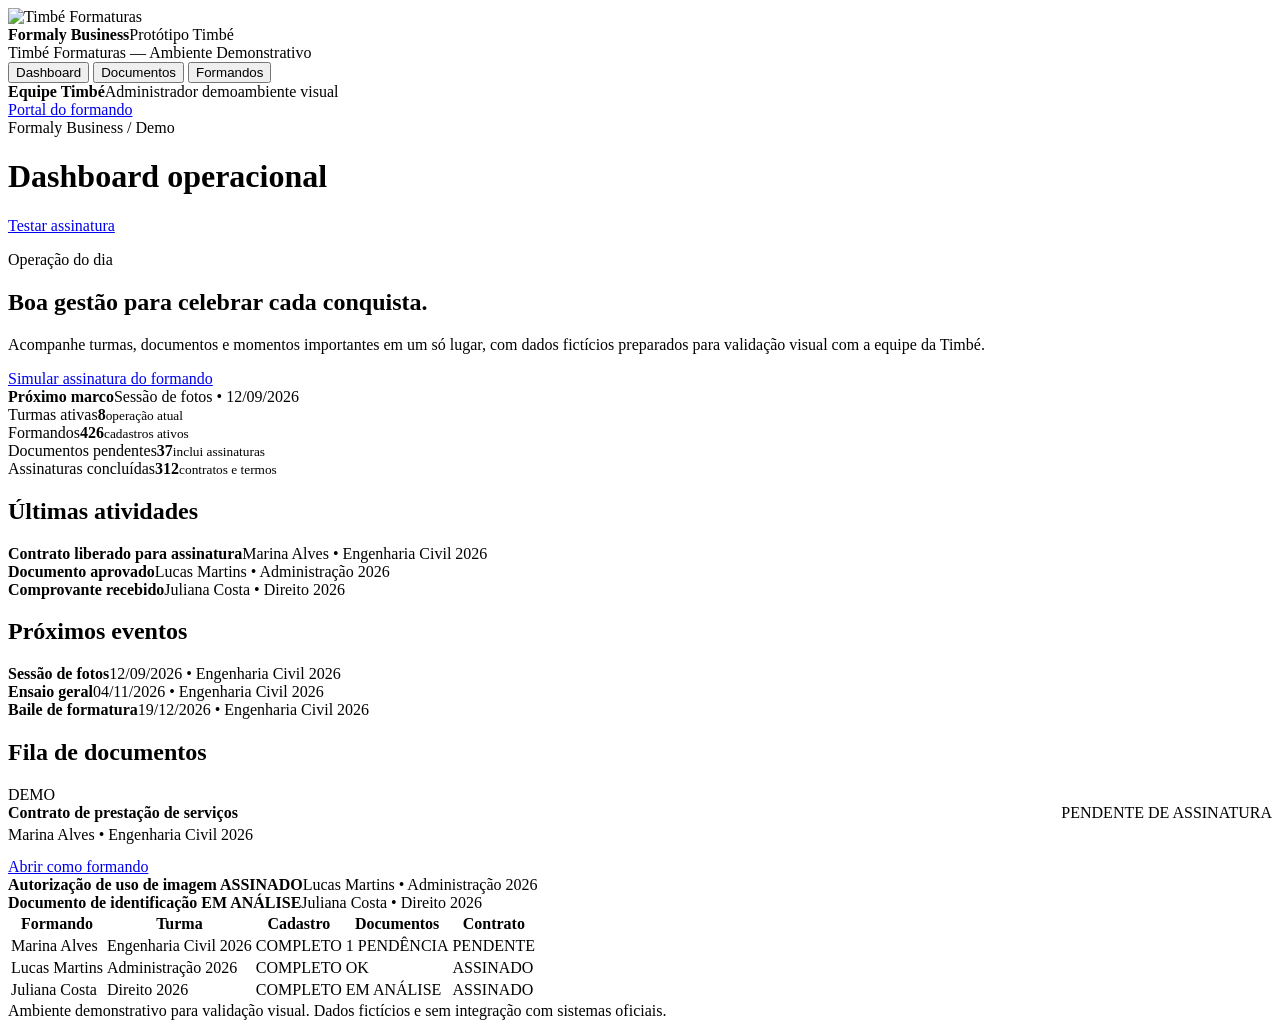
==== pages-demo/index.html @ 1c3a6b24 "feat: adiciona painel estático para validação da equipe" ====
<!DOCTYPE html>
<html lang="pt-BR">
<head>
  <meta charset="utf-8">
  <meta name="viewport" content="width=device-width,initial-scale=1">
  <title>Formaly Business | Demo Timbé</title>
  <meta name="theme-color" content="#030303">
  <link rel="preload" as="image" href="./assets/brand/timbe/dashboard-cover.webp">
  <link rel="stylesheet" href="./css/business.css">
  <link rel="stylesheet" href="./css/demo-signature.css">
  <script src="https://unpkg.com/@phosphor-icons/web"></script>
</head>
<body>
  <div id="toastContainer" class="toast-stack" aria-live="polite"></div>
  <div class="app-shell">
    <aside class="sidebar" aria-label="Menu principal">
      <div class="sidebar__brand">
        <div class="sidebar__brand-main">
          <img class="brand-logo" src="./assets/brand/timbe/logo-original.png" alt="Timbé Formaturas" width="133" height="67">
          <div class="product-mark"><strong>Formaly Business</strong><span>Protótipo Timbé</span></div>
        </div>
        <span class="org-pill"><i class="ph ph-map-pin"></i> Timbé Formaturas — Ambiente Demonstrativo</span>
      </div>
      <nav class="nav-list">
        <button class="nav-button is-active" data-screen="dashboard"><i class="ph ph-squares-four"></i><span>Dashboard</span></button>
        <button class="nav-button" data-screen="documentos"><i class="ph ph-files"></i><span>Documentos</span></button>
        <button class="nav-button" data-screen="alunos"><i class="ph ph-student"></i><span>Formandos</span></button>
      </nav>
      <div class="sidebar__footer"><div class="user-chip"><strong>Equipe Timbé</strong><span>Administrador demo</span><span>ambiente visual</span></div><a class="button button--ghost" href="./aluno.html"><i class="ph ph-user-circle"></i><span>Portal do formando</span></a></div>
    </aside>

    <main class="main">
      <header class="topbar"><div><div class="breadcrumbs">Formaly Business / Demo</div><h1 id="pageTitle" class="page-title">Dashboard operacional</h1></div><a class="button button--primary" href="./aluno.html"><i class="ph ph-signature"></i> Testar assinatura</a></header>
      <div class="content">
        <section id="screen-dashboard" class="screen is-active">
          <article class="dashboard-hero">
            <div><p class="eyebrow">Operação do dia</p><h2>Boa gestão para celebrar <span>cada conquista.</span></h2><p>Acompanhe turmas, documentos e momentos importantes em um só lugar, com dados fictícios preparados para validação visual com a equipe da Timbé.</p><div class="dashboard-hero__actions"><a class="button button--primary" href="./aluno.html"><i class="ph ph-signature"></i> Simular assinatura do formando</a></div></div>
            <aside class="dashboard-spotlight"><strong>Próximo marco</strong><span>Sessão de fotos • 12/09/2026</span></aside>
          </article>
          <div class="metric-grid">
            <article class="metric-card"><div><span>Turmas ativas</span><strong>8</strong><small>operação atual</small></div><div class="metric-card__icon"><i class="ph ph-graduation-cap"></i></div></article>
            <article class="metric-card"><div><span>Formandos</span><strong>426</strong><small>cadastros ativos</small></div><div class="metric-card__icon"><i class="ph ph-student"></i></div></article>
            <article class="metric-card"><div><span>Documentos pendentes</span><strong id="dashboardPending">37</strong><small>inclui assinaturas</small></div><div class="metric-card__icon"><i class="ph ph-files"></i></div></article>
            <article class="metric-card"><div><span>Assinaturas concluídas</span><strong id="dashboardSigned">312</strong><small>contratos e termos</small></div><div class="metric-card__icon"><i class="ph ph-signature"></i></div></article>
          </div>
          <div class="grid-2">
            <article class="panel"><div class="panel__head"><h2 class="panel__title">Últimas atividades</h2></div><div class="stack"><div class="activity-item"><strong>Contrato liberado para assinatura</strong><span>Marina Alves • Engenharia Civil 2026</span></div><div class="activity-item"><strong>Documento aprovado</strong><span>Lucas Martins • Administração 2026</span></div><div class="activity-item"><strong>Comprovante recebido</strong><span>Juliana Costa • Direito 2026</span></div></div></article>
            <article class="panel"><div class="panel__head"><h2 class="panel__title">Próximos eventos</h2></div><div class="stack"><div class="activity-item"><strong>Sessão de fotos</strong><span>12/09/2026 • Engenharia Civil 2026</span></div><div class="activity-item"><strong>Ensaio geral</strong><span>04/11/2026 • Engenharia Civil 2026</span></div><div class="activity-item"><strong>Baile de formatura</strong><span>19/12/2026 • Engenharia Civil 2026</span></div></div></article>
          </div>
        </section>

        <section id="screen-documentos" class="screen">
          <article class="panel">
            <div class="panel__head"><h2 class="panel__title">Fila de documentos</h2><span class="badge badge--info">DEMO</span></div>
            <div class="stack">
              <div class="document-item"><div class="contract-card__top"><div><strong>Contrato de prestação de serviços</strong><span>Marina Alves • Engenharia Civil 2026</span></div><span id="adminContractBadge" class="badge badge--warning">PENDENTE DE ASSINATURA</span></div><div class="contract-actions"><a class="button button--primary" href="./aluno.html">Abrir como formando</a><button id="adminCertificateBtn" class="button" type="button" hidden>Ver comprovante</button></div><small id="adminSignatureSummary" class="muted"></small></div>
              <div class="document-item"><strong>Autorização de uso de imagem <span class="badge badge--success">ASSINADO</span></strong><span>Lucas Martins • Administração 2026</span></div>
              <div class="document-item"><strong>Documento de identificação <span class="badge badge--info">EM ANÁLISE</span></strong><span>Juliana Costa • Direito 2026</span></div>
            </div>
          </article>
        </section>

        <section id="screen-alunos" class="screen">
          <div class="table-shell"><div class="table-scroll"><table><thead><tr><th>Formando</th><th>Turma</th><th>Cadastro</th><th>Documentos</th><th>Contrato</th></tr></thead><tbody><tr><td>Marina Alves</td><td>Engenharia Civil 2026</td><td><span class="badge badge--success">COMPLETO</span></td><td><span class="badge badge--warning">1 PENDÊNCIA</span></td><td id="studentContractCell"><span class="badge badge--warning">PENDENTE</span></td></tr><tr><td>Lucas Martins</td><td>Administração 2026</td><td><span class="badge badge--success">COMPLETO</span></td><td><span class="badge badge--success">OK</span></td><td><span class="badge badge--success">ASSINADO</span></td></tr><tr><td>Juliana Costa</td><td>Direito 2026</td><td><span class="badge badge--success">COMPLETO</span></td><td><span class="badge badge--info">EM ANÁLISE</span></td><td><span class="badge badge--success">ASSINADO</span></td></tr></tbody></table></div></div>
        </section>
      </div>
      <footer class="content muted">Ambiente demonstrativo para validação visual. Dados fictícios e sem integração com sistemas oficiais.</footer>
    </main>
  </div>

  <dialog id="certificateDialog" class="demo-dialog"><div class="modal signature-modal"><div class="modal__head"><h2 class="panel__title">Comprovante de assinatura</h2><button class="icon-button" type="button" id="closeCertificateBtn">×</button></div><div class="modal__body" id="certificateContent"></div><div class="modal__footer"><button class="button button--primary" type="button" id="finishCertificateBtn">Concluir</button></div></div></dialog>
  <script type="module" src="./js/demo-admin.js"></script>
</body>
</html>
---- pages-demo/css/demo-signature.css ----
.demo-dialog{border:0;background:transparent;padding:0;max-width:min(940px,94vw);width:100%}.demo-dialog::backdrop{background:rgba(0,0,0,.72);backdrop-filter:blur(4px)}.signature-modal{width:100%;max-height:88vh;overflow:auto}.contract-preview{max-height:50vh;overflow:auto;line-height:1.65}.contract-preview h3,.contract-preview h4{margin:0 0 12px}.contract-preview p{margin:0 0 16px}.contract-card__top{display:flex;gap:16px;justify-content:space-between;align-items:flex-start;flex-wrap:wrap}.contract-card__top>div{display:grid;gap:4px}.contract-actions{display:flex;gap:10px;flex-wrap:wrap;margin-top:14px}.signature-consent{display:flex!important;gap:12px!important;align-items:flex-start!important}.signature-consent input{width:20px;height:20px;flex:0 0 auto;margin-top:2px}.signature-tabs{display:flex;gap:8px}.signature-tabs .is-active{outline:2px solid var(--color-primary,#d4af37)}#signatureCanvas{display:block;width:100%;height:180px;background:#fff;border:1px solid #d7d7d7;border-radius:14px;touch-action:none;cursor:crosshair}.field-label{display:block;margin-bottom:8px;font-weight:600}.typed-signature{font-family:'Prata',serif!important;font-size:28px!important;min-height:62px}.demo-notice{display:flex;gap:10px;align-items:flex-start;padding:12px 14px;border-radius:12px;background:rgba(255,255,255,.06);font-size:.9rem}.certificate-box{display:grid;gap:16px}.certificate-box__header{padding-bottom:14px;border-bottom:1px solid rgba(127,127,127,.25)}.certificate-grid{display:grid;grid-template-columns:repeat(2,minmax(0,1fr));gap:12px}.certificate-field{padding:12px;border-radius:12px;background:rgba(127,127,127,.08)}.certificate-field span{display:block;font-size:.78rem;opacity:.7;margin-bottom:4px}.certificate-signature{min-height:90px;display:flex;align-items:center;justify-content:center;border:1px dashed rgba(127,127,127,.35);border-radius:12px}.certificate-signature img{max-height:80px;max-width:100%}.certificate-signature strong{font-family:'Prata',serif;font-size:30px;font-weight:400}@media(max-width:640px){.certificate-grid{grid-template-columns:1fr}.contract-actions .button{width:100%}#signatureCanvas{height:150px}}
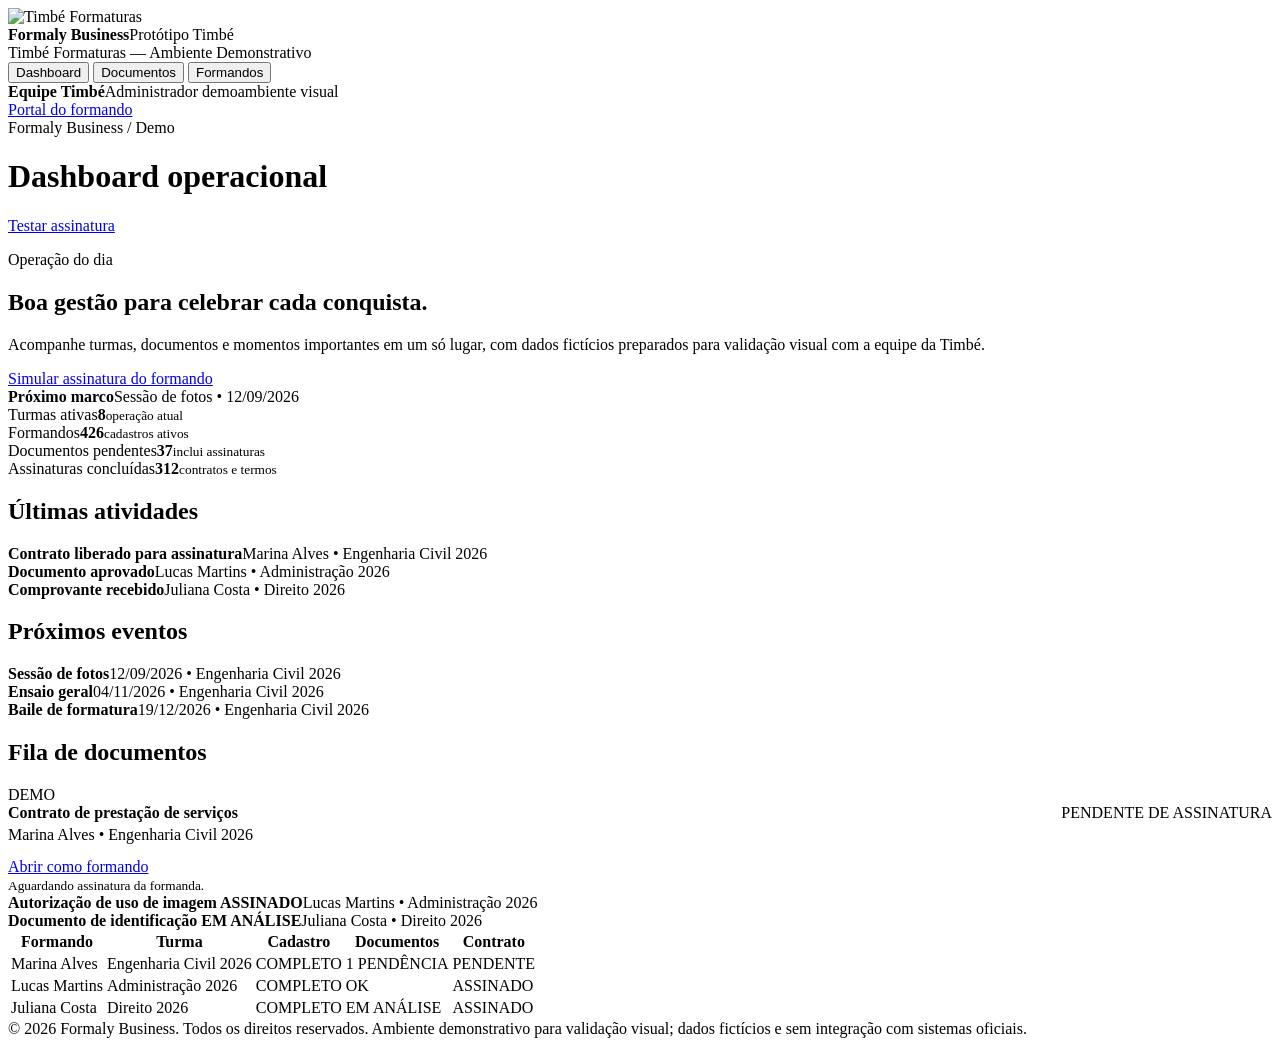
==== commit ca296b53: "docs: adiciona aviso de copyright na demo administrativa" ====
--- a/pages-demo/index.html
+++ b/pages-demo/index.html
@@ -64,7 +64,7 @@
           <div class="table-shell"><div class="table-scroll"><table><thead><tr><th>Formando</th><th>Turma</th><th>Cadastro</th><th>Documentos</th><th>Contrato</th></tr></thead><tbody><tr><td>Marina Alves</td><td>Engenharia Civil 2026</td><td><span class="badge badge--success">COMPLETO</span></td><td><span class="badge badge--warning">1 PENDÊNCIA</span></td><td id="studentContractCell"><span class="badge badge--warning">PENDENTE</span></td></tr><tr><td>Lucas Martins</td><td>Administração 2026</td><td><span class="badge badge--success">COMPLETO</span></td><td><span class="badge badge--success">OK</span></td><td><span class="badge badge--success">ASSINADO</span></td></tr><tr><td>Juliana Costa</td><td>Direito 2026</td><td><span class="badge badge--success">COMPLETO</span></td><td><span class="badge badge--info">EM ANÁLISE</span></td><td><span class="badge badge--success">ASSINADO</span></td></tr></tbody></table></div></div>
         </section>
       </div>
-      <footer class="content muted">Ambiente demonstrativo para validação visual. Dados fictícios e sem integração com sistemas oficiais.</footer>
+      <footer class="content muted">© 2026 Formaly Business. Todos os direitos reservados. Ambiente demonstrativo para validação visual; dados fictícios e sem integração com sistemas oficiais.</footer>
     </main>
   </div>
 
